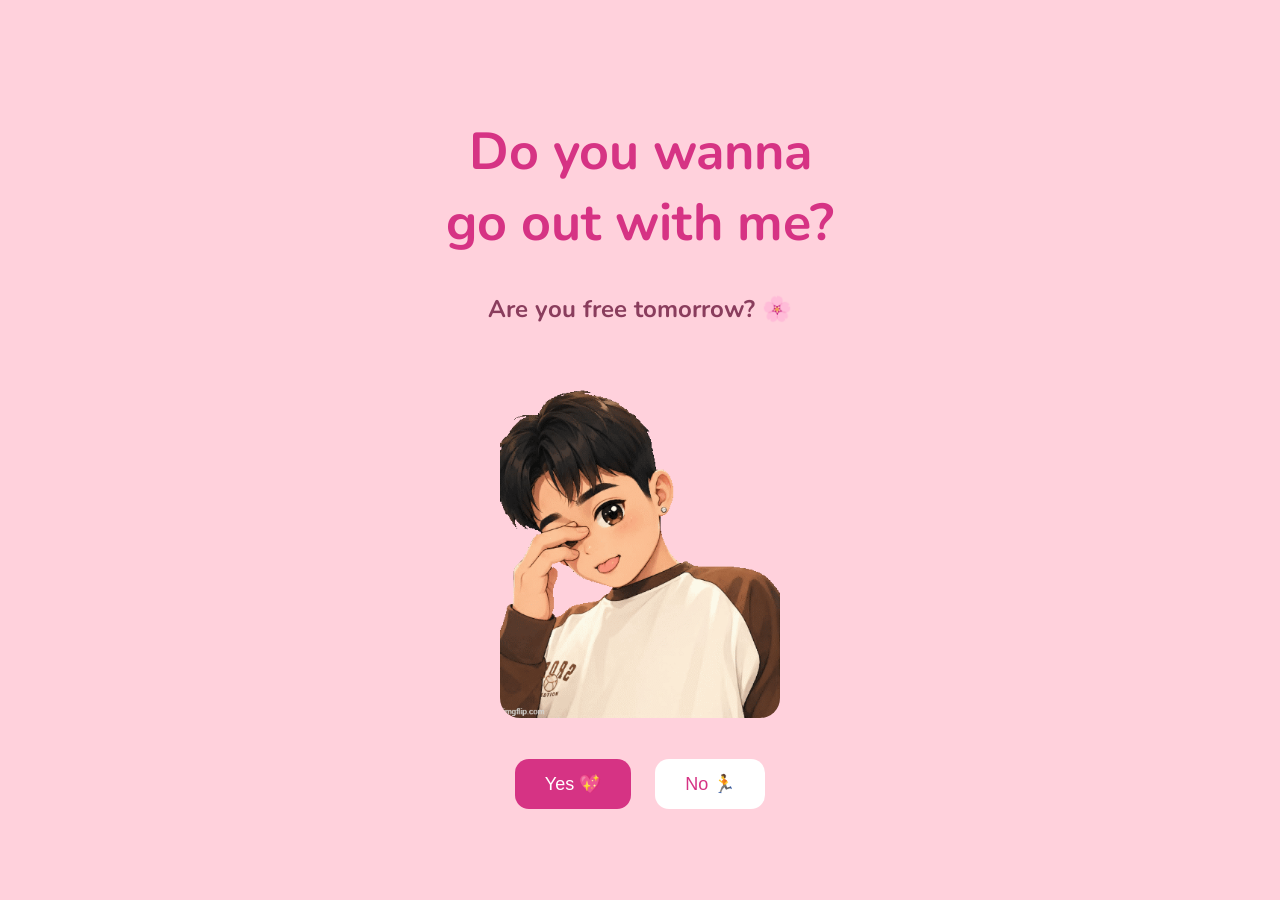
==== index.html @ 3c06ad5a "Update index.html" ====
<!DOCTYPE html>
<html lang="en">

<head>
    <meta charset="UTF-8">
    <meta name="viewport" content="width=device-width, initial-scale=1.0">
    <title>Will You Go Out With Me? ❤️</title>

    <link href="https://fonts.googleapis.com/css2?family=Nunito:wght@400;700;900&display=swap" rel="stylesheet">
    <link rel="stylesheet" href="styles.css">
</head>

<body>

    <div class="container">

        <h1 class="header_text">
            Do you wanna <br> go out with me?
        </h1>

        <h2 class="sub_text">
            Are you free tomorrow? 🌸
        </h2>

        <div class="gif_container">
            <img src="Cute.gif" alt="Cute Chibi">
        </div>

        <div class="buttons">

            <button class="btn yes-btn" onclick="goToYes()">
                Yes 💖
            </button>

            <button class="btn no-btn"
                    id="noButton"
                    onmouseover="moveButton()"
                    onclick="moveButton()">
                No 🏃
            </button>

        </div>

    </div>

    <!-- Background Music -->
    <audio id="bgMusic" preload="auto" loop>
        <source src="music.mp3" type="audio/mpeg">
        Your browser does not support audio.
    </audio>

    <script>

        const music = document.getElementById("bgMusic");

        // Restore previous playback time
        const savedTime = localStorage.getItem("musicTime");

        if (savedTime) {
            music.currentTime = parseFloat(savedTime);
        }

        // Save playback position every half second
        setInterval(() => {
            if (!music.paused) {
                localStorage.setItem("musicTime", music.currentTime);
            }
        }, 500);

        function goToYes() {

            localStorage.setItem("musicStarted", "true");

            music.play().then(() => {

                // Give the music a brief moment to start
                setTimeout(() => {
                    window.location.href = "yes.html";
                }, 250);

            }).catch(() => {

                // If playback is blocked, still continue
                window.location.href = "yes.html";

            });

        }

        function moveButton() {

            const button = document.getElementById("noButton");

            const maxX = window.innerWidth - button.offsetWidth - 20;
            const maxY = window.innerHeight - button.offsetHeight - 20;

            const x = Math.random() * maxX;
            const y = Math.random() * maxY;

            button.style.position = "fixed";
            button.style.left = x + "px";
            button.style.top = y + "px";

        }

    </script>

</body>

</html>
---- styles.css ----
body{margin:0;display:flex;justify-content:center;align-items:center;min-height:100vh;background:#FFD1DC;font-family:Nunito,sans-serif}
.container{text-align:center}.header_text{font-size:52px;color:#D63384}.sub_text{color:#8a3d5d}
.gif_container img{width:280px;border-radius:20px}
.buttons{margin-top:25px}.btn{padding:14px 30px;border:none;border-radius:14px;margin:10px;font-size:18px;cursor:pointer}
.yes-btn{background:#D63384;color:#fff}.no-btn{background:#fff;color:#D63384}
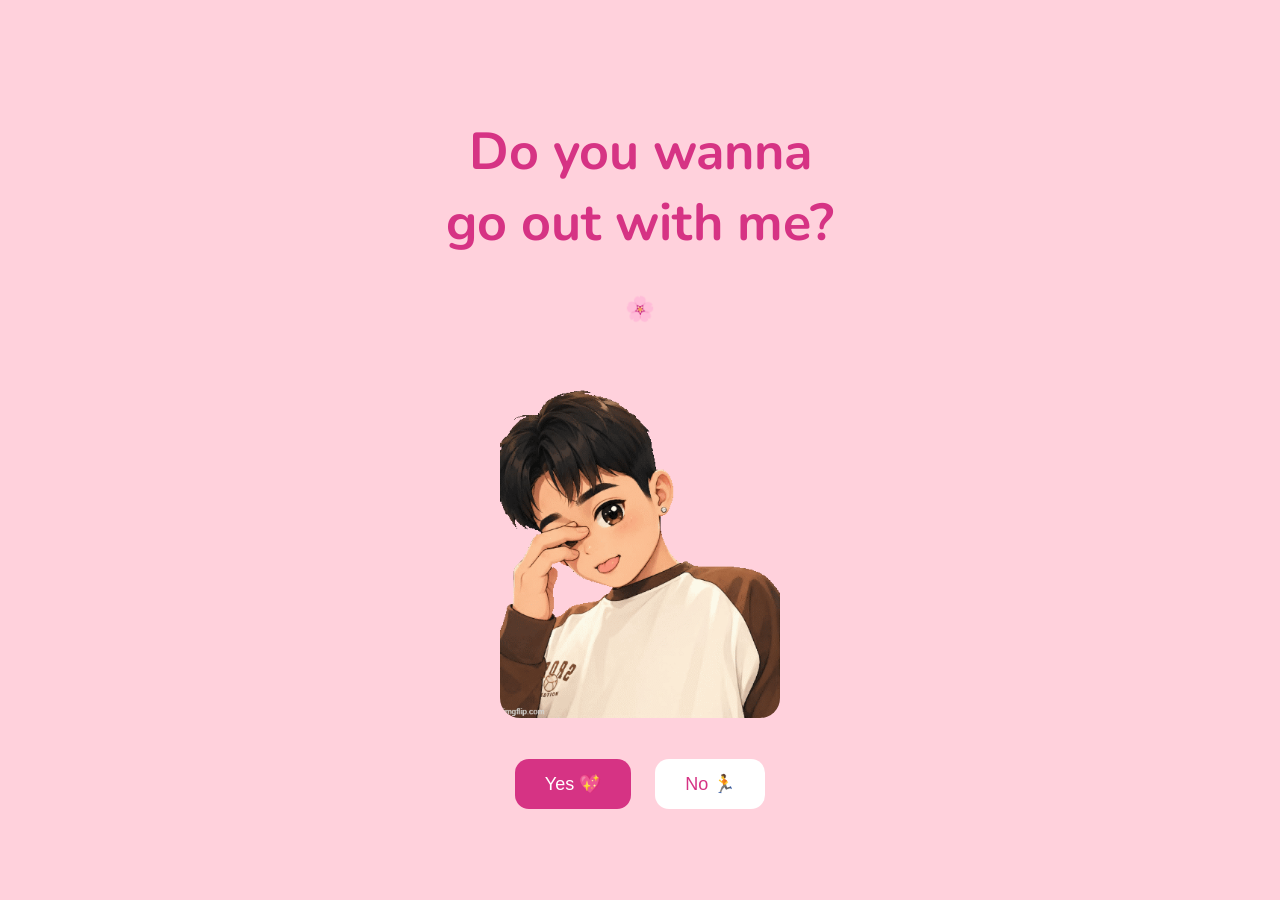
==== commit c76b65f5: "Update index.html" ====
--- a/index.html
+++ b/index.html
@@ -4,6 +4,7 @@
 <head>
     <meta charset="UTF-8">
     <meta name="viewport" content="width=device-width, initial-scale=1.0">
+
     <title>Will You Go Out With Me? ❤️</title>
 
     <link href="https://fonts.googleapis.com/css2?family=Nunito:wght@400;700;900&display=swap" rel="stylesheet">
@@ -15,27 +16,29 @@
     <div class="container">
 
         <h1 class="header_text">
-            Do you wanna <br> go out with me?
+            Do you wanna <br>
+            go out with me?
         </h1>
 
         <h2 class="sub_text">
-            Are you free tomorrow? 🌸
+            🌸
         </h2>
 
         <div class="gif_container">
-            <img src="Cute.gif" alt="Cute Chibi">
+            <img src="cute.gif" alt="cute">
         </div>
 
         <div class="buttons">
 
-            <button class="btn yes-btn" onclick="goToYes()">
+            <button class="btn yes-btn" onclick="nextPage()">
                 Yes 💖
             </button>
 
-            <button class="btn no-btn"
-                    id="noButton"
-                    onmouseover="moveButton()"
-                    onclick="moveButton()">
+            <button
+                class="btn no-btn"
+                id="noButton"
+                onmouseover="moveButton()"
+                onclick="moveButton()">
                 No 🏃
             </button>
 
@@ -44,62 +47,45 @@
     </div>
 
     <!-- Background Music -->
-    <audio id="bgMusic" preload="auto" loop>
+    <audio id="bgMusic" autoplay loop>
         <source src="music.mp3" type="audio/mpeg">
-        Your browser does not support audio.
+        Your browser does not support the audio element.
     </audio>
 
     <script>
 
         const music = document.getElementById("bgMusic");
 
-        // Restore previous playback time
-        const savedTime = localStorage.getItem("musicTime");
+        // Try to play music when page loads
+        window.addEventListener("load", () => {
 
-        if (savedTime) {
-            music.currentTime = parseFloat(savedTime);
+            music.volume = 0.4;
+
+            music.play().catch(error => {
+                console.log("Autoplay was blocked by the browser.");
+            });
+
+        });
+
+        // Go to next page
+        function nextPage() {
+            window.location.href = "yes.html";
         }
 
-        // Save playback position every half second
-        setInterval(() => {
-            if (!music.paused) {
-                localStorage.setItem("musicTime", music.currentTime);
-            }
-        }, 500);
-
-        function goToYes() {
-
-            localStorage.setItem("musicStarted", "true");
-
-            music.play().then(() => {
-
-                // Give the music a brief moment to start
-                setTimeout(() => {
-                    window.location.href = "yes.html";
-                }, 250);
-
-            }).catch(() => {
-
-                // If playback is blocked, still continue
-                window.location.href = "yes.html";
-
-            });
-
-        }
-
+        // Move the No button
         function moveButton() {
 
             const button = document.getElementById("noButton");
 
-            const maxX = window.innerWidth - button.offsetWidth - 20;
-            const maxY = window.innerHeight - button.offsetHeight - 20;
+            const maxX = window.innerWidth - button.offsetWidth;
+            const maxY = window.innerHeight - button.offsetHeight;
 
-            const x = Math.random() * maxX;
-            const y = Math.random() * maxY;
+            const randomX = Math.random() * maxX;
+            const randomY = Math.random() * maxY;
 
             button.style.position = "fixed";
-            button.style.left = x + "px";
-            button.style.top = y + "px";
+            button.style.left = randomX + "px";
+            button.style.top = randomY + "px";
 
         }
 
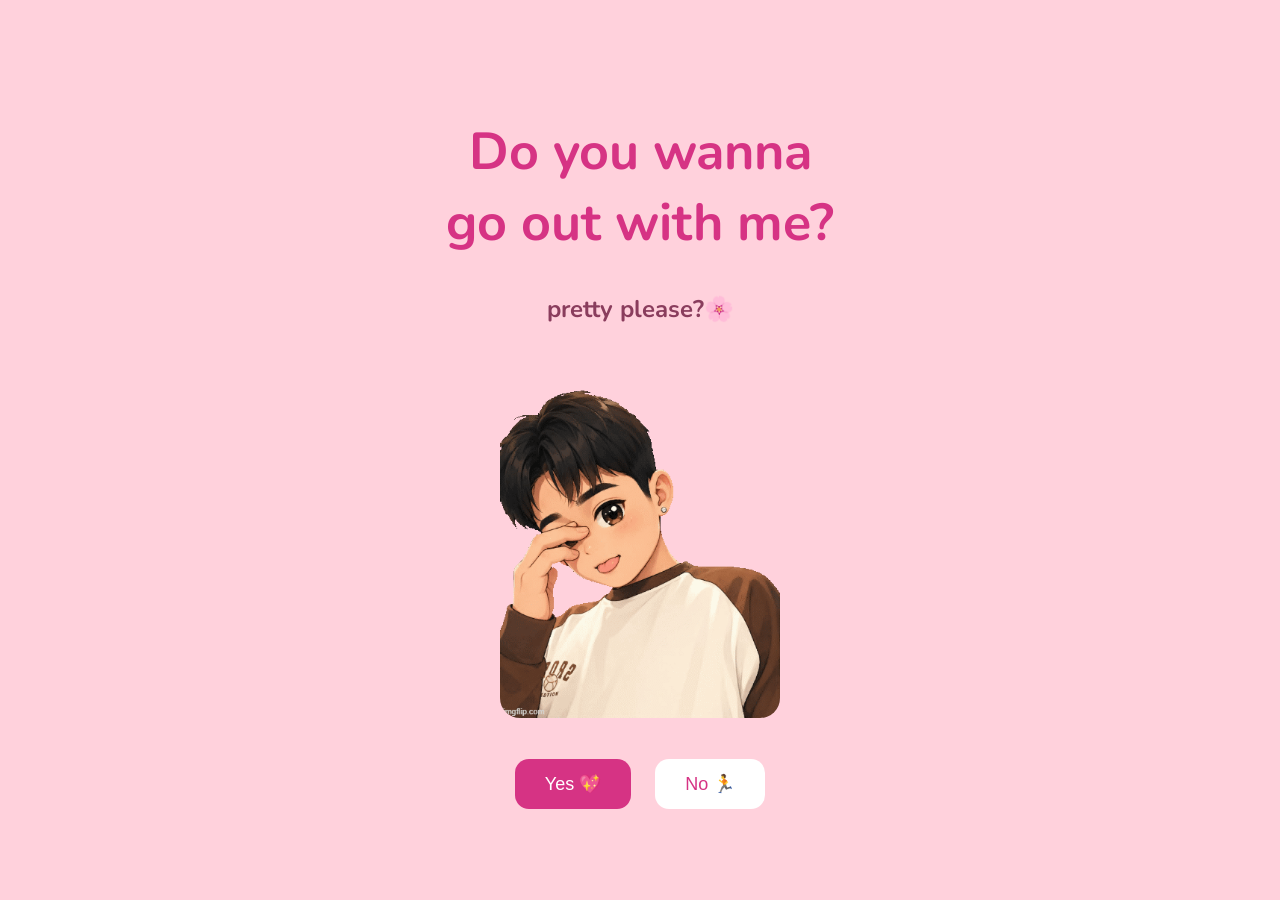
==== commit 249dcf95: "Update index.html" ====
--- a/index.html
+++ b/index.html
@@ -21,7 +21,7 @@
         </h1>
 
         <h2 class="sub_text">
-            🌸
+            pretty please?🌸
         </h2>
 
         <div class="gif_container">
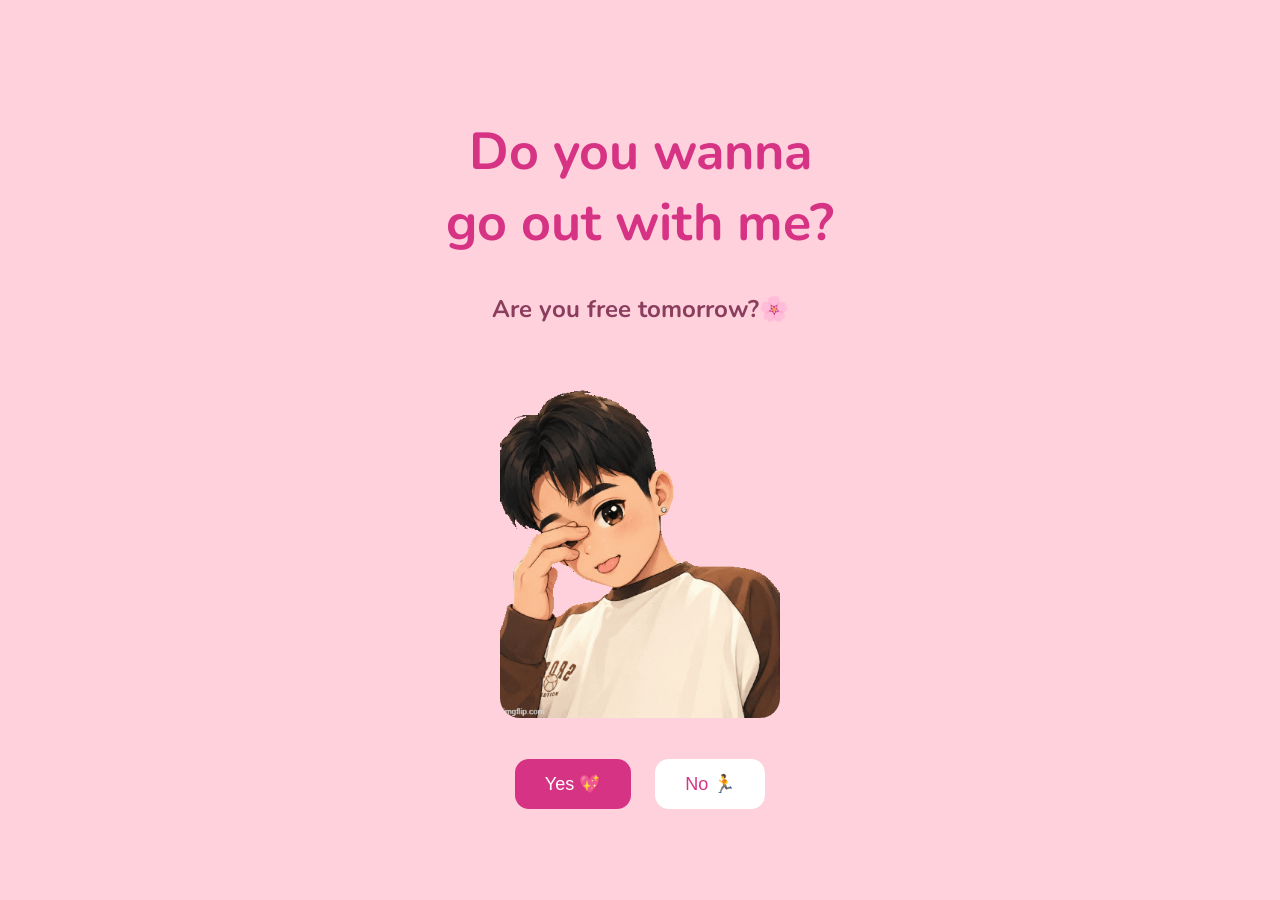
==== commit 504c2f24: "Update index.html" ====
--- a/index.html
+++ b/index.html
@@ -21,7 +21,7 @@
         </h1>
 
         <h2 class="sub_text">
-            pretty please?🌸
+            Are you free tomorrow?🌸
         </h2>
 
         <div class="gif_container">
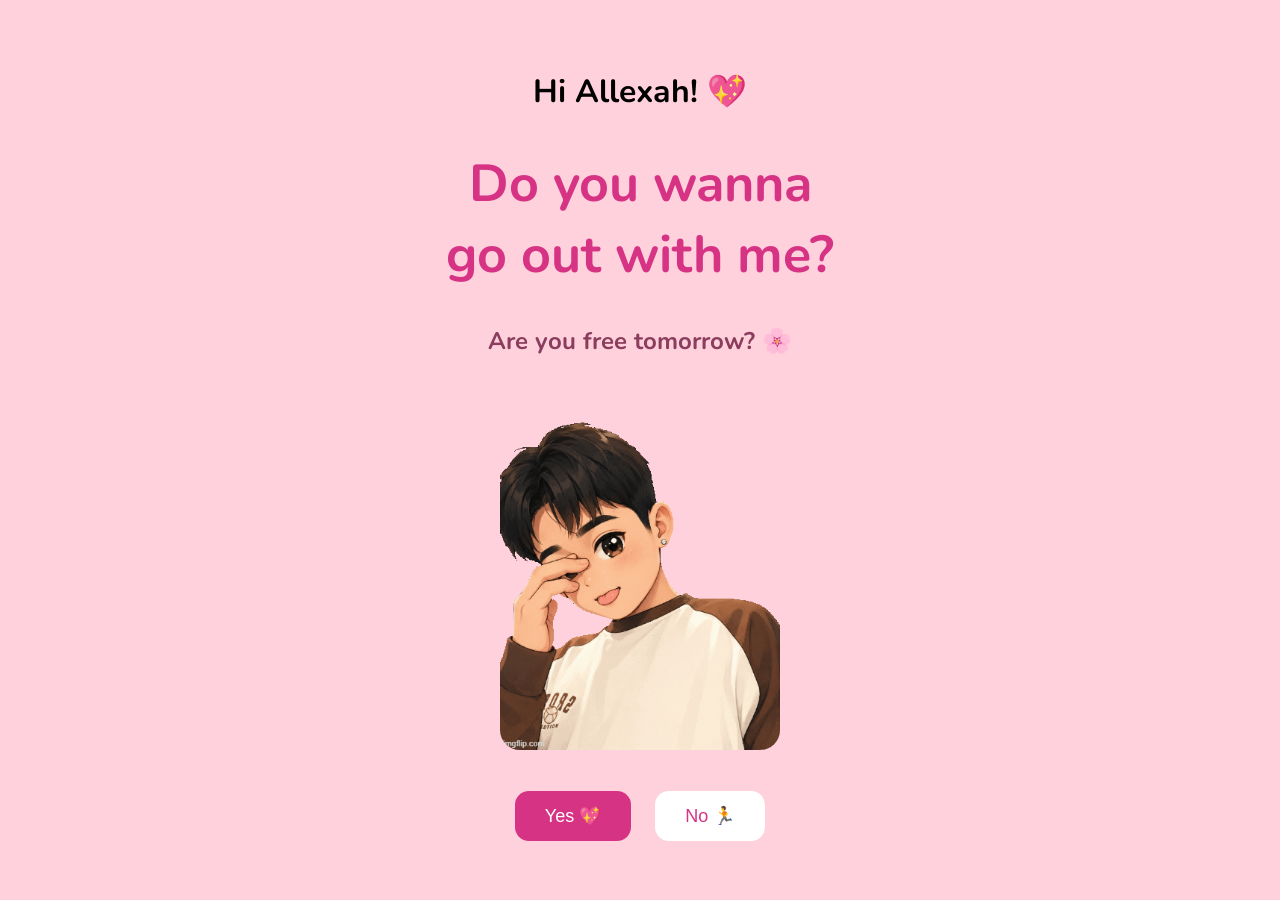
==== commit dadc4084: "Update index.html" ====
--- a/index.html
+++ b/index.html
@@ -15,19 +15,28 @@
 
     <div class="container">
 
+        <!-- Greeting -->
+        <h1 class="greeting">
+            Hi Allexah! 💖
+        </h1>
+
+        <!-- Main Question -->
         <h1 class="header_text">
             Do you wanna <br>
             go out with me?
         </h1>
 
+        <!-- Subtitle -->
         <h2 class="sub_text">
-            Are you free tomorrow?🌸
+            Are you free tomorrow? 🌸
         </h2>
 
+        <!-- GIF -->
         <div class="gif_container">
-            <img src="cute.gif" alt="cute">
+            <img src="cute.gif" alt="Cute GIF">
         </div>
 
+        <!-- Buttons -->
         <div class="buttons">
 
             <button class="btn yes-btn" onclick="nextPage()">
@@ -56,7 +65,7 @@
 
         const music = document.getElementById("bgMusic");
 
-        // Try to play music when page loads
+        // Try to play music
         window.addEventListener("load", () => {
 
             music.volume = 0.4;
@@ -67,12 +76,12 @@
 
         });
 
-        // Go to next page
+        // Go to Yes page
         function nextPage() {
             window.location.href = "yes.html";
         }
 
-        // Move the No button
+        // Move the No button randomly
         function moveButton() {
 
             const button = document.getElementById("noButton");
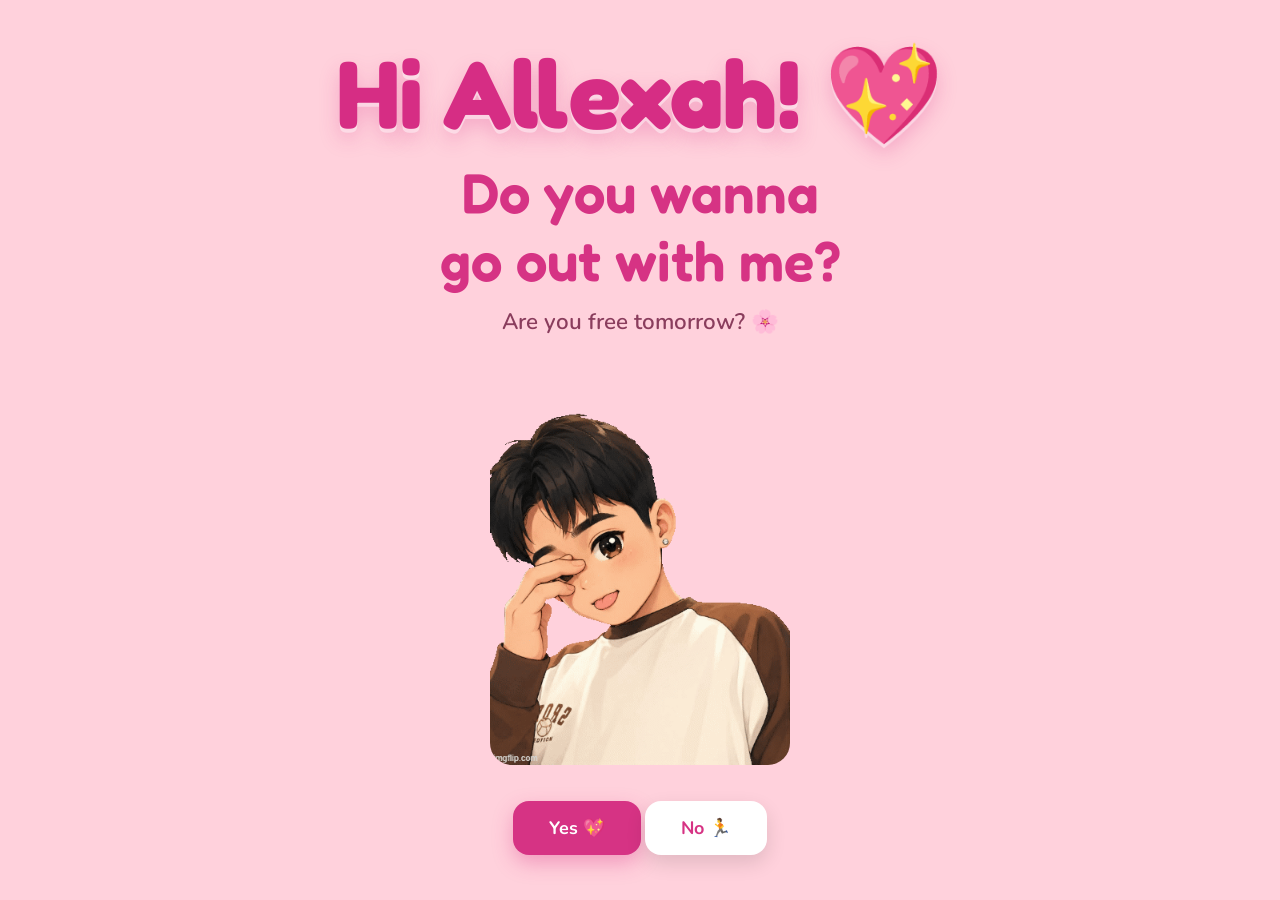
==== commit 5b5a6c3c: "Update index.html" ====
--- a/index.html
+++ b/index.html
@@ -7,7 +7,7 @@
 
     <title>Will You Go Out With Me? ❤️</title>
 
-    <link href="https://fonts.googleapis.com/css2?family=Nunito:wght@400;700;900&display=swap" rel="stylesheet">
+   <link href="https://fonts.googleapis.com/css2?family=Fredoka:wght@400;500;600;700&family=Nunito:wght@400;700;900&display=swap" rel="stylesheet">
     <link rel="stylesheet" href="styles.css">
 </head>
 
--- a/styles.css
+++ b/styles.css
@@ -1,5 +1,176 @@
-body{margin:0;display:flex;justify-content:center;align-items:center;min-height:100vh;background:#FFD1DC;font-family:Nunito,sans-serif}
-.container{text-align:center}.header_text{font-size:52px;color:#D63384}.sub_text{color:#8a3d5d}
-.gif_container img{width:280px;border-radius:20px}
-.buttons{margin-top:25px}.btn{padding:14px 30px;border:none;border-radius:14px;margin:10px;font-size:18px;cursor:pointer}
-.yes-btn{background:#D63384;color:#fff}.no-btn{background:#fff;color:#D63384}+/* ===========================
+   RESET
+=========================== */
+*{
+    margin:0;
+    padding:0;
+    box-sizing:border-box;
+}
+
+/* ===========================
+   BODY
+=========================== */
+body{
+    min-height:100vh;
+    display:flex;
+    justify-content:center;
+    align-items:center;
+    background:#FFD1DC;
+    font-family:'Nunito',sans-serif;
+    overflow:hidden;
+}
+
+/* ===========================
+   CONTAINER
+=========================== */
+.container{
+    text-align:center;
+    max-width:900px;
+    width:90%;
+    animation:fadeIn 0.8s ease;
+}
+
+/* ===========================
+   GREETING
+=========================== */
+.greeting{
+    font-family:'Fredoka',sans-serif;
+    font-size:6rem;
+    font-weight:700;
+    color:#D62D84;
+    line-height:1;
+    margin-bottom:18px;
+    text-shadow:
+        0 4px 0 rgba(255,255,255,.45),
+        0 10px 20px rgba(214,45,132,.25);
+    animation:bounceIn .8s ease;
+}
+
+/* ===========================
+   QUESTION
+=========================== */
+.header_text{
+    font-family:'Fredoka',sans-serif;
+    font-size:3.5rem;
+    font-weight:600;
+    color:#D63384;
+    line-height:1.2;
+    margin-bottom:12px;
+}
+
+/* ===========================
+   SUBTITLE
+=========================== */
+.sub_text{
+    font-size:1.4rem;
+    font-weight:600;
+    color:#8a3d5d;
+    margin-bottom:28px;
+}
+
+/* ===========================
+   GIF
+=========================== */
+.gif_container img{
+    width:300px;
+    border-radius:22px;
+    transition:.3s ease;
+}
+
+.gif_container img:hover{
+    transform:scale(1.05);
+}
+
+/* ===========================
+   BUTTONS
+=========================== */
+.buttons{
+    margin-top:30px;
+}
+
+.btn{
+    padding:15px 36px;
+    border:none;
+    border-radius:16px;
+    font-size:18px;
+    font-weight:700;
+    cursor:pointer;
+    transition:.25s ease;
+    font-family:'Nunito',sans-serif;
+}
+
+.yes-btn{
+    background:#D63384;
+    color:white;
+    box-shadow:0 8px 20px rgba(214,51,132,.35);
+}
+
+.yes-btn:hover{
+    background:#C71E76;
+    transform:translateY(-3px) scale(1.08);
+}
+
+.no-btn{
+    background:white;
+    color:#D63384;
+    box-shadow:0 8px 20px rgba(0,0,0,.12);
+}
+
+.no-btn:hover{
+    transform:scale(1.08);
+}
+
+/* ===========================
+   ANIMATIONS
+=========================== */
+@keyframes fadeIn{
+    from{
+        opacity:0;
+        transform:translateY(20px);
+    }
+    to{
+        opacity:1;
+        transform:translateY(0);
+    }
+}
+
+@keyframes bounceIn{
+    0%{
+        opacity:0;
+        transform:scale(.5);
+    }
+    60%{
+        transform:scale(1.08);
+    }
+    100%{
+        opacity:1;
+        transform:scale(1);
+    }
+}
+
+/* ===========================
+   MOBILE
+=========================== */
+@media (max-width:768px){
+
+    .greeting{
+        font-size:3.8rem;
+    }
+
+    .header_text{
+        font-size:2.3rem;
+    }
+
+    .sub_text{
+        font-size:1.1rem;
+    }
+
+    .gif_container img{
+        width:230px;
+    }
+
+    .btn{
+        padding:13px 28px;
+        font-size:16px;
+    }
+}
